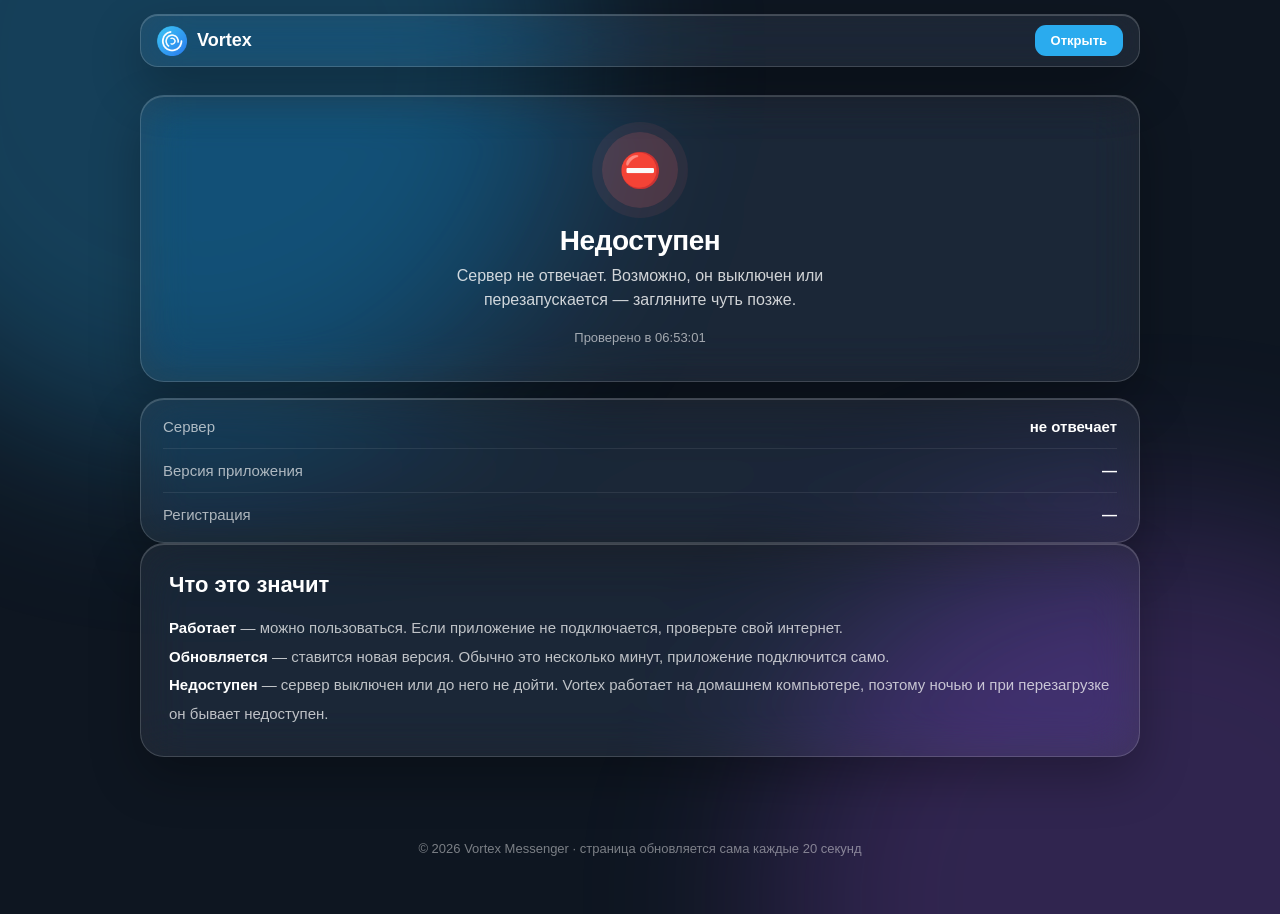
==== status.html @ 14e97e86 "Vortex 0.1.9" ====
<!DOCTYPE html>
<html lang="ru">
<head>
  <meta charset="UTF-8">
  <meta name="viewport" content="width=device-width, initial-scale=1.0">
  <title>Vortex — статус сервера</title>
  <meta name="description" content="Работает ли сервер Vortex прямо сейчас.">
  <!-- Served at /status, so every address here is absolute; publish-site.js rewrites them for the copy on GitHub Pages -->
  <link rel="icon" type="image/png" href="favicon.png">
  <link rel="stylesheet" href="landing.css">
  <style>
    .state { display: flex; flex-direction: column; align-items: center; text-align: center; padding: 36px 24px; margin-top: 28px; }
    .dot { width: 76px; height: 76px; border-radius: 50%; display: grid; place-items: center; font-size: 34px; margin-bottom: 18px;
           background: rgba(255,255,255,.1); transition: background .3s; }
    .dot.ok { background: rgba(77,202,136,.22); box-shadow: 0 0 0 10px rgba(77,202,136,.08); }
    .dot.work { background: rgba(255,179,71,.22); box-shadow: 0 0 0 10px rgba(255,179,71,.08); }
    .dot.down { background: rgba(255,107,107,.22); box-shadow: 0 0 0 10px rgba(255,107,107,.08); }
    .state h1 { font-size: 28px; margin: 0 0 8px; letter-spacing: -.5px; }
    .state p { margin: 0; opacity: .8; max-width: 440px; line-height: 1.5; }
    .meta { margin-top: 18px; font-size: 13px; opacity: .6; }
    .rows { margin-top: 16px; padding: 6px 22px; }
    .rows div { display: flex; justify-content: space-between; gap: 16px; padding: 13px 0; border-bottom: 1px solid rgba(255,255,255,.08); font-size: 15px; }
    .rows div:last-child { border-bottom: 0; }
    .rows span:first-child { opacity: .65; }
    .rows span:last-child { font-weight: 600; text-align: right; }
  </style>
</head>
<body>
<nav><div class="nav-inner glass">
  <a href="./" class="logo"><img src="icons/Icon-192.png" alt="">Vortex</a>
  <a href="https://vortex-msg.fxtun.ru/" class="btn primary small">Открыть</a>
</div></nav>

<div class="wrap">
  <section class="state glass">
    <div class="dot" id="dot">⏳</div>
    <h1 id="title">Проверяем…</h1>
    <p id="text">Спрашиваем сервер, как у него дела.</p>
    <div class="meta" id="meta"></div>
  </section>

  <section class="rows glass">
    <div><span>Сервер</span><span id="row-server">—</span></div>
    <div><span>Версия приложения</span><span id="row-version">—</span></div>
    <div><span>Регистрация</span><span id="row-reg">—</span></div>
  </section>

  <section class="steps glass">
    <h2>Что это значит</h2>
    <ol style="list-style: none; padding-left: 0;">
      <li><b>Работает</b> — можно пользоваться. Если приложение не подключается, проверьте свой интернет.</li>
      <li><b>Обновляется</b> — ставится новая версия. Обычно это несколько минут, приложение подключится само.</li>
      <li><b>Недоступен</b> — сервер выключен или до него не дойти. Vortex работает на домашнем компьютере, поэтому ночью и при перезагрузке он бывает недоступен.</li>
    </ol>
  </section>
</div>

<footer><div class="wrap"><p>© 2026 Vortex Messenger · страница обновляется сама каждые 20 секунд</p></div></footer>

<script>
  var SERVER = "https://vortex-msg.fxtun.ru";

  function set(id, value) { document.getElementById(id).textContent = value; }
  function show(kind, icon, title, text) {
    document.getElementById('dot').className = 'dot ' + kind;
    set('dot', icon); set('title', title); set('text', text);
  }

  function check() {
    var controller = new AbortController();
    var timer = setTimeout(function () { controller.abort(); }, 9000);
    fetch(SERVER + '/api/version', { cache: 'no-store', signal: controller.signal })
      .then(function (r) { if (!r.ok) throw new Error('http ' + r.status); return r.json(); })
      .then(function (v) {
        if (v.maintenance) {
          show('work', '🛠️', 'Обновляется', v.maintenance_message || 'Идёт обновление сервера. Обычно это занимает несколько минут.');
          set('row-server', 'идёт обновление');
        } else {
          show('ok', '✅', 'Работает', 'Сервер отвечает, мессенджером можно пользоваться.');
          set('row-server', 'в сети');
        }
        set('row-version', v.latest_version || '—');
        set('row-reg', v.registration_enabled === false ? 'закрыта' : 'открыта');
      })
      .catch(function () {
        show('down', '⛔', 'Недоступен', 'Сервер не отвечает. Возможно, он выключен или перезапускается — загляните чуть позже.');
        set('row-server', 'не отвечает');
      })
      .then(function () {
        clearTimeout(timer);
        var now = new Date();
        set('meta', 'Проверено в ' + String(now.getHours()).padStart(2, '0') + ':' + String(now.getMinutes()).padStart(2, '0') + ':' + String(now.getSeconds()).padStart(2, '0'));
      });
  }
  check();
  setInterval(check, 20000);
</script>
</body>
</html>
---- landing.css ----
* { margin: 0; padding: 0; box-sizing: border-box; }
:root { --blue: #2AABEE; --green: #4DCA88; --bg: #0E1621; --text: rgba(255,255,255,.72); --glass: rgba(255,255,255,.07); --edge: rgba(255,255,255,.16); }
body { font-family: -apple-system, 'Segoe UI', Roboto, sans-serif; background: var(--bg); color: #fff; min-height: 100vh; overflow-x: hidden; }
/* Soft colour blobs behind the glass panels */
body::before, body::after { content: ''; position: fixed; width: 60vmax; height: 60vmax; border-radius: 50%; filter: blur(90px); z-index: 0; pointer-events: none; }
body::before { top: -25vmax; left: -15vmax; background: rgba(42,171,238,.28); }
body::after { bottom: -30vmax; right: -20vmax; background: rgba(171,92,247,.22); }
a { color: inherit; text-decoration: none; }
.wrap { max-width: 1040px; margin: 0 auto; padding: 0 20px; position: relative; z-index: 1; }
.glass { background: var(--glass); border: 1px solid var(--edge); border-radius: 24px; backdrop-filter: blur(24px) saturate(160%); -webkit-backdrop-filter: blur(24px) saturate(160%); box-shadow: inset 0 1px 0 rgba(255,255,255,.18), 0 20px 50px rgba(0,0,0,.28); }
nav { position: sticky; top: 14px; z-index: 10; margin: 14px auto 0; max-width: 1040px; padding: 0 20px; }
.nav-inner { display: flex; align-items: center; justify-content: space-between; gap: 12px; padding: 10px 16px; border-radius: 18px; }
.logo { display: flex; align-items: center; gap: 10px; font-weight: 700; font-size: 18px; }
.logo img { width: 30px; height: 30px; }
.links { display: flex; gap: 20px; font-size: 14px; color: var(--text); }
.links a:hover, .links a.active { color: #fff; }
.btn { display: inline-flex; align-items: center; gap: 8px; padding: 12px 22px; border-radius: 14px; font-weight: 600; font-size: 15px; transition: transform .15s; }
.btn:hover { transform: translateY(-2px); }
.btn.primary { background: var(--blue); color: #fff; }
.btn.ghost { background: var(--glass); border: 1px solid var(--edge); }
.btn.small { padding: 8px 16px; font-size: 13px; border-radius: 11px; }
.btn[aria-disabled="true"] { opacity: .5; pointer-events: none; }
.hero { padding: 80px 0 48px; text-align: center; }
.tag { display: inline-block; padding: 6px 14px; border-radius: 999px; font-size: 13px; color: var(--blue); margin-bottom: 20px; }
h1 { font-size: clamp(34px, 6vw, 60px); line-height: 1.08; font-weight: 800; letter-spacing: -.02em; margin-bottom: 18px; }
h1 span { color: var(--blue); }
.lead { color: var(--text); font-size: 17px; line-height: 1.6; max-width: 560px; margin: 0 auto 30px; }
.actions { display: flex; gap: 12px; justify-content: center; flex-wrap: wrap; }
.note { color: rgba(255,255,255,.45); font-size: 13px; margin-top: 16px; }
.grid { display: grid; grid-template-columns: repeat(auto-fit, minmax(230px, 1fr)); gap: 16px; padding: 24px 0 56px; }
.card { padding: 24px; }
.card .ico { font-size: 28px; margin-bottom: 12px; }
.card h3 { font-size: 16px; margin-bottom: 6px; }
.card p { color: var(--text); font-size: 14px; line-height: 1.55; }
.steps { padding: 28px; margin-bottom: 56px; }
.steps h2 { font-size: 22px; margin-bottom: 16px; }
.steps ol { padding-left: 20px; color: var(--text); line-height: 1.9; font-size: 15px; }
.steps b { color: #fff; }
footer { padding: 28px 0 40px; text-align: center; color: rgba(255,255,255,.45); font-size: 13px; }
footer .links { justify-content: center; margin-bottom: 10px; }
@media (max-width: 640px) { nav .links { display: none; } .hero { padding-top: 56px; } }
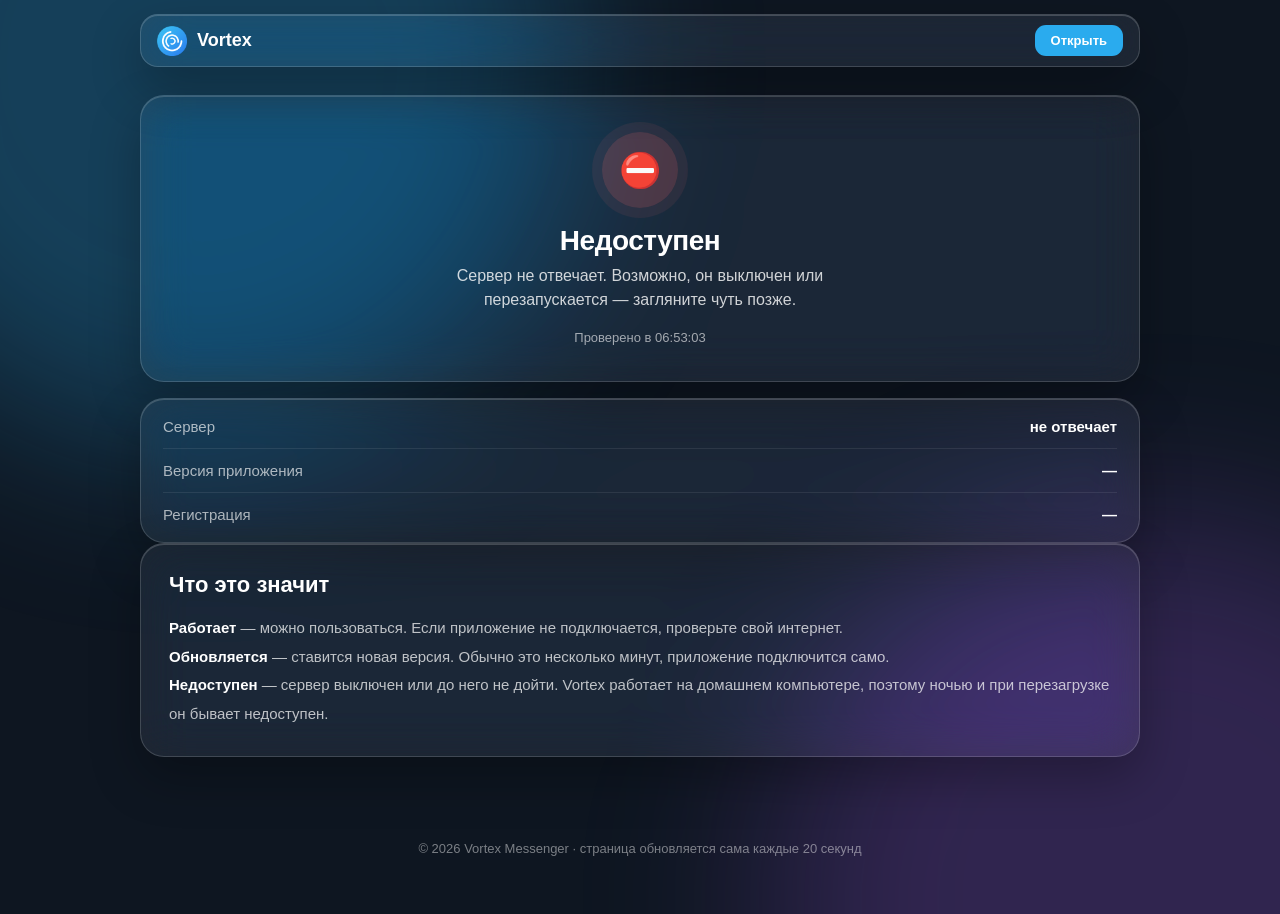
==== commit cdb94694: "Vortex 1.7.12" ====
--- a/status.html
+++ b/status.html
@@ -28,7 +28,7 @@
 <body>
 <nav><div class="nav-inner glass">
   <a href="./" class="logo"><img src="icons/Icon-192.png" alt="">Vortex</a>
-  <a href="https://vortex-msg.fxtun.ru/" class="btn primary small">Открыть</a>
+  <a href="https://usevortex.site/" class="btn primary small">Открыть</a>
 </div></nav>
 
 <div class="wrap">
@@ -58,7 +58,7 @@
 <footer><div class="wrap"><p>© 2026 Vortex Messenger · страница обновляется сама каждые 20 секунд</p></div></footer>
 
 <script>
-  var SERVER = "https://vortex-msg.fxtun.ru";
+  var SERVER = "https://usevortex.site";
 
   function set(id, value) { document.getElementById(id).textContent = value; }
   function show(kind, icon, title, text) {
